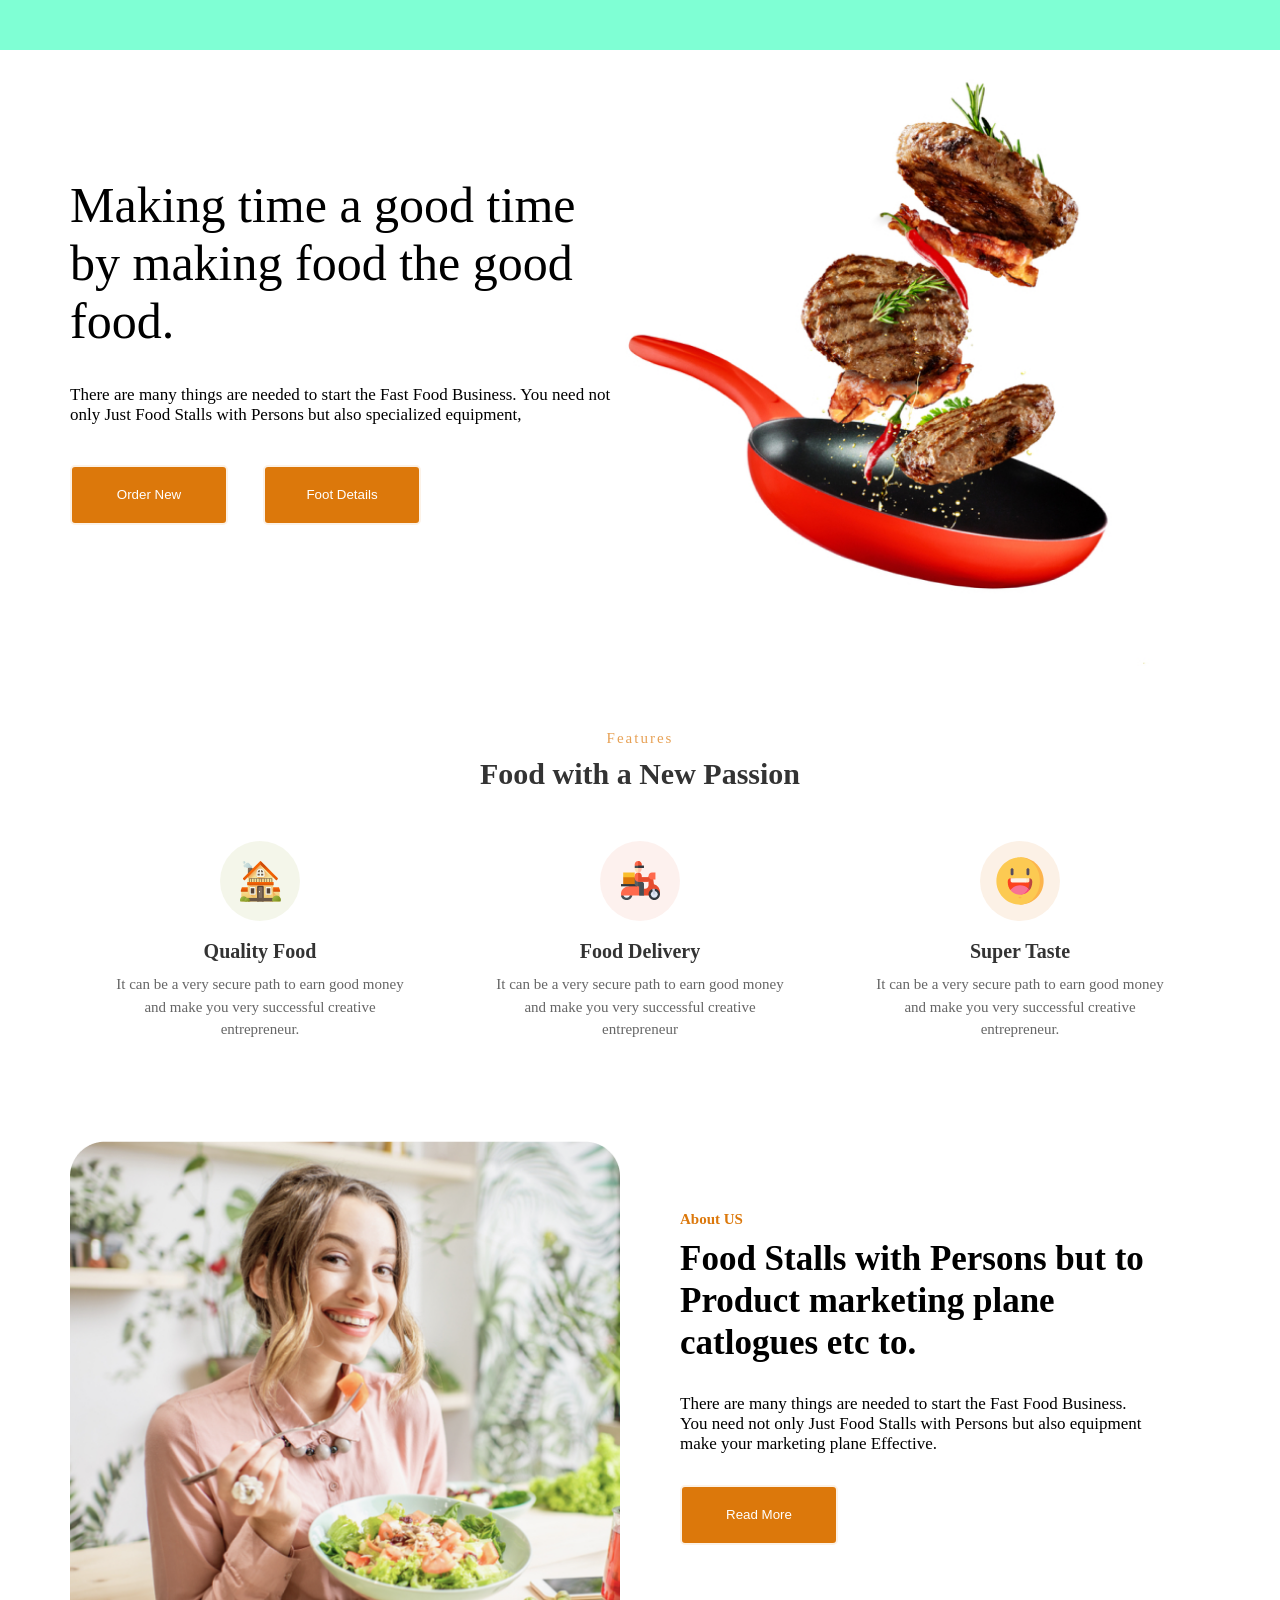
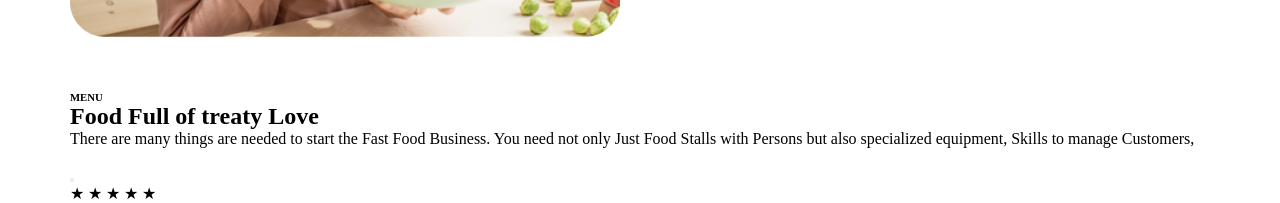
==== main.html @ 9306b49d "vvdvv" ====
<!DOCTYPE html>
<html lang="en">

<head>
    <meta charset="UTF-8">
    <meta name="viewport" content="width=device-width, initial-scale=1.0">
    <title>food</title>
    <link rel="stylesheet" href="./css/style.css">
</head>

<body>
    <header>
        <nav>

        </nav>
    </header>
    <main>

        <section class="section__one">
            <div class="cantenir">
                <div class="section__one-text">
                    <p class="one-text_p1">Making time a good time by making food the good food.</p>
                    <p class="one-text_p2">There are many things are needed to start the Fast Food Business. You need
                        not only Just Food
                        Stalls with Persons but also specialized equipment,</p>
                    <div class="one-btn">
                        <button class="section__one-btn">Order New</button>
                        <button class="section__one-btn">Foot Details</button>
                    </div>
                </div>
                <div class="section__one-img">
                    <img src="./img/section__one/CSmJnTefxM 1.jpg" alt="">
                </div>
            </div>
        </section>

        <section class="section__two">
            <div class="cantenir">
                <div class="section__two-text">
                    <p>Features</p>
                    <h3>Food with a New Passion</h3>
                </div>
                <div class="section__two-blok">
                    <div class="blok">
                        <div class="blok__img">
                            <img src=".//img/section__two-img/Group 94.svg" alt="">
                        </div>
                        <div class="blok__text">
                            <h3>Quality Food</h3>
                            <p>It can be a very secure path to earn good money and make you very successful creative
                                entrepreneur.</p>
                        </div>
                    </div>
                    <div class="blok">
                        <div class="blok__img">
                            <img src=".//img/section__two-img/Group 123.svg" alt="">
                        </div>
                        <div class="blok__text">
                            <h3>Food Delivery</h3>
                            <p>It can be a very secure path to earn good money and make you very successful creative
                                entrepreneur</p>
                        </div>
                    </div>
                    <div class="blok">
                        <div class="blok__img">
                            <img src="./img/section__two-img/Group 93.svg" alt="">
                        </div>
                        <div class="blok__text">
                            <h3>Super Taste</h3>
                            <p>It can be a very secure path to earn good money and make you very successful creative
                                entrepreneur.</p>
                        </div>
                    </div>
                </div>
            </div>
        </section>

        <section class="section__three">
            <div class="cantenir">
                <div class="section__three-img">
                    <img src=".//img/section__three/Mask Group.png" alt="">
                </div>
                <div class="section__three-text">
                    <div class="section__three-cantener">
                        <h6>About US</h6>
                        <h2>Food Stalls with Persons but to Product marketing plane
                            catlogues etc to.
                        </h2>
                        <p>There are many things are needed to start the Fast Food Business. You need not only Just Food
                            Stalls with Persons but also
                            equipment make your marketing plane Effective.</p>
                        <button class="section__three-btn section__one-btn">Read More</button>
                    </div>
                </div>
            </div>
        </section>

        <section class="section__four">
            <div class="cantenir">
                <div class="section__four-text">
                    <h6>MENU</h6>
                    <h2>Food Full of treaty Love</h2>
                    <p>There are many things are needed to start the Fast Food Business. You need not only Just Food
                        Stalls with Persons but also specialized equipment, Skills to manage Customers, </p>
                </div>
                <div class="section__four-blok">
                    <div class="four__cart">
                        <div class="four__cart-img">
                            <img src="" alt="">
                        </div>
                        <div class="four__cart-text">
                            <p class="four__cart-name"></p>
                            <p class="four__cart-mone"></p>
                            <p class="four__cart-desc"></p>
                            <button></button>
                            <p>&#9733; &#9733; &#9733; &#9733; &#9733;</p>
                        </div>
                    </div>
                </div>
            </div>
        </section>
    </main>
</body>

</html>
---- css/style.css ----
* {
    margin: 0;
    padding: 0;
    box-sizing: border-box;

}

.cantenir {
    width: 1140px;
    margin: 0 auto;
    /* text-align: center; */

}

header {
    height: 50px;
    background-color: aquamarine;
}

.section__one {
    height: 600px;
    display: flex;

}

.section__one-text {
    width: 555px;
    height: 600px;
    display: flex;
    flex-direction: column;
    justify-content: center;
    align-items: center;
    float: left;
}

.one-text_p1 {
    color: black;
    font-size: 50px;
    display: flex;
    width: 100%;
}

.one-text_p2 {
    font-size: 17px;
    margin: 35px 0 0 0;
}

.one-btn {
    width: 100%;
    margin-top: 40px;
    display: flex;
    gap: 35px;
}

.section__one-btn {
    width: 158px;
    height: 60px;
    border: 2px solid #fcf2e7;
    border-radius: 5px;
    color: #fff;
    background-color: #dc780b;
    transition: 0.3s;
}

.section__one-btn:hover {
    border: 2px solid #fcf2e7;
    color: #dc780b;
    background-color: #fff;
}

.section__one-img {
    width: 584px;
    height: 600px;
    float: left;

}

.section__one-img img {
    width: 100%;
    height: auto;
}

.section__two {
    width: 100%;
    margin-top: 30px;
    padding: 50px 0;
    display: flex;
    flex-direction: column;
    align-items: center;
    text-align: center;
}

.section__two-text p {
    font-size: 15px;
    color: #e7a155;
    letter-spacing: 2px;
}

.section__two-text h3 {
    font-size: 30px;
    margin-top: 10px;
    color: #333;
}

.section__two-blok {
    width: 100%;
    display: flex;
    justify-content: space-around;
    margin-top: 50px;
}

.blok {
    width: 26%;
    text-align: center;
}

.blok__img img {
    width: 80px;
    height: auto;
    margin-bottom: 15px;
}

.blok__text h3 {
    font-size: 20px;
    color: #333;
    margin-bottom: 10px;
}

.blok__text p {
    font-size: 15px;
    color: #666;
    line-height: 1.5;
}

.section__three {
    width: 100%;
    height: 500px;
    margin: 50px 0;
    display: flex;
    flex-direction: column;
    align-items: center;
}

.section__three-img{
    width: 550px;
    height: auto;
    float: left;
    display: flex;
}

.section__three-img img{
    width: 100%;
    height: auto;
}
.section__three-text{
    width: 590px;
    height: auto;
    float: left;
}
.section__three-cantener{
    width: 470px;
    margin: 70px auto 0;
}
.section__three-text h6{
    color: #dc780b;
    font-size: 15px;
    margin: 10px 0;
}
.section__three-text h2{
    font-size: 35px;
    line-height: 1.2;
}
.section__three-text p{
    font-size: 17px;
    line-height: 1.2;
    margin: 30px 0;
}
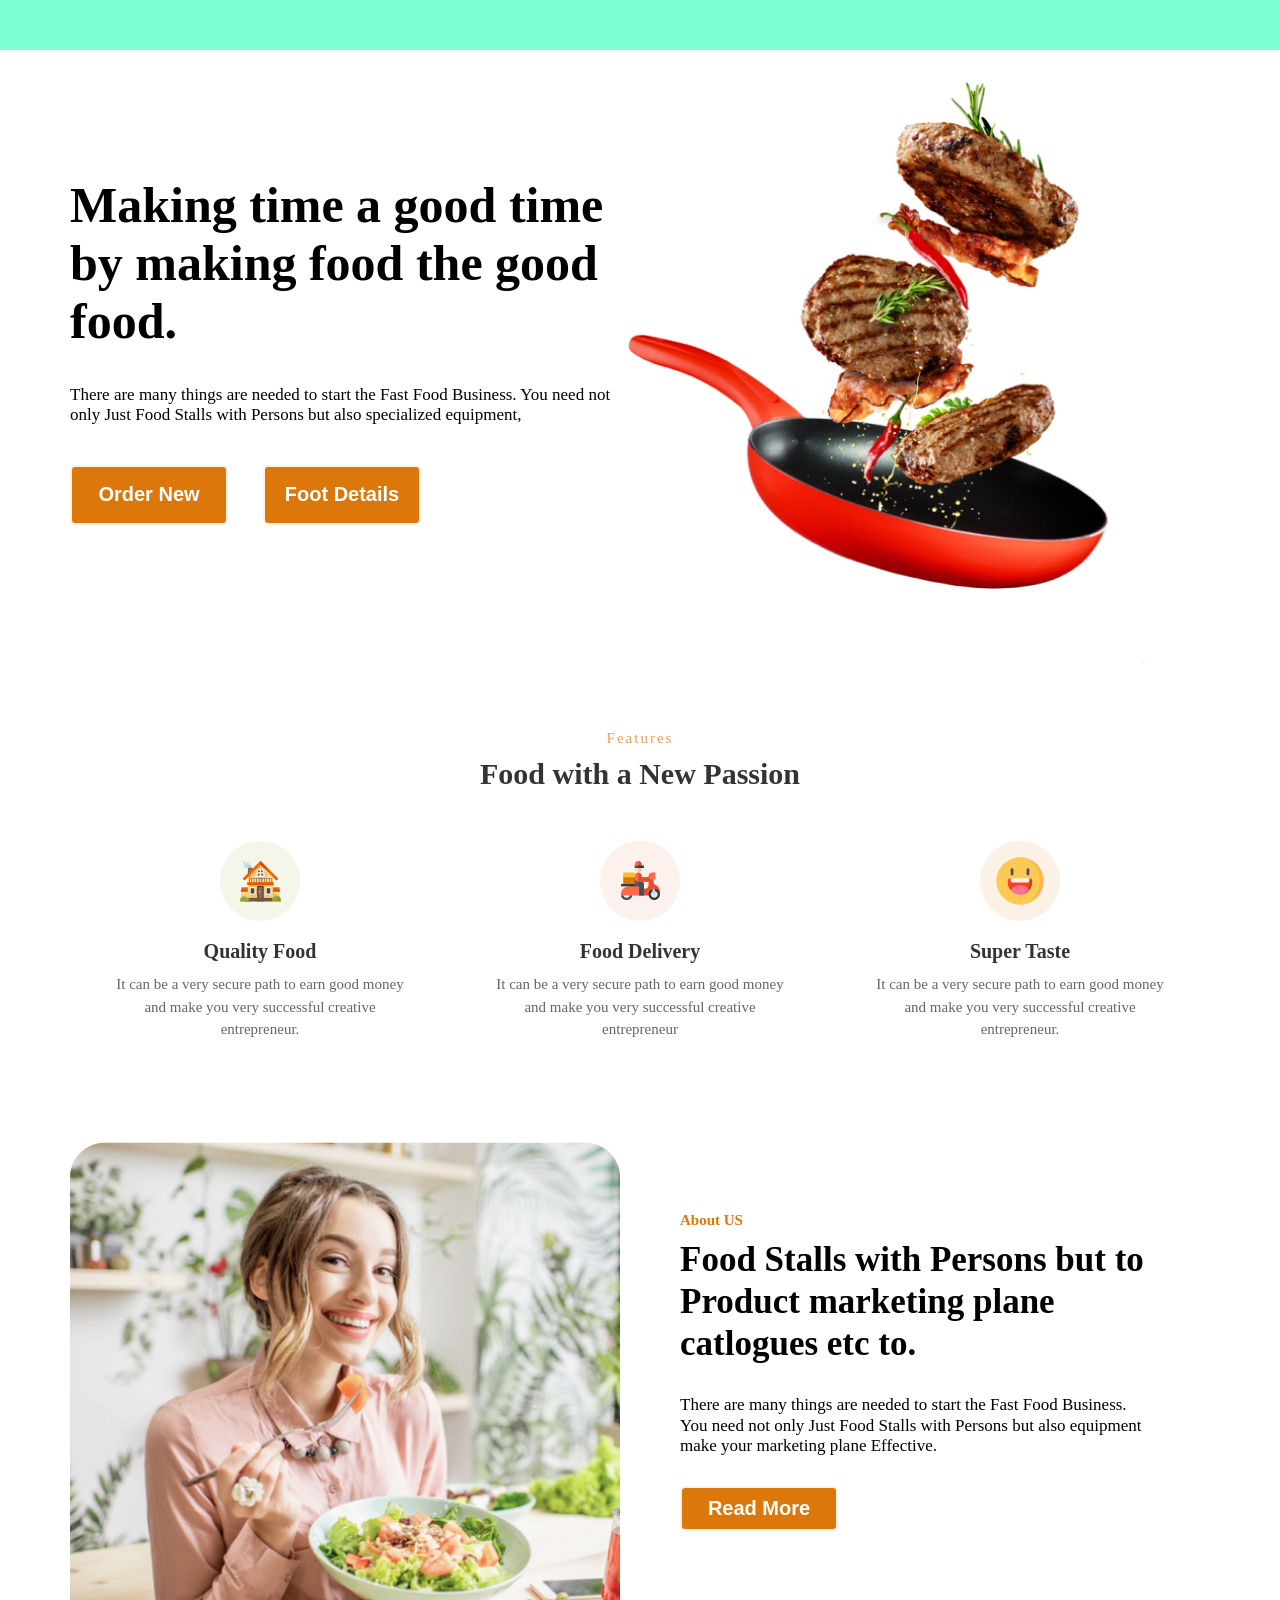
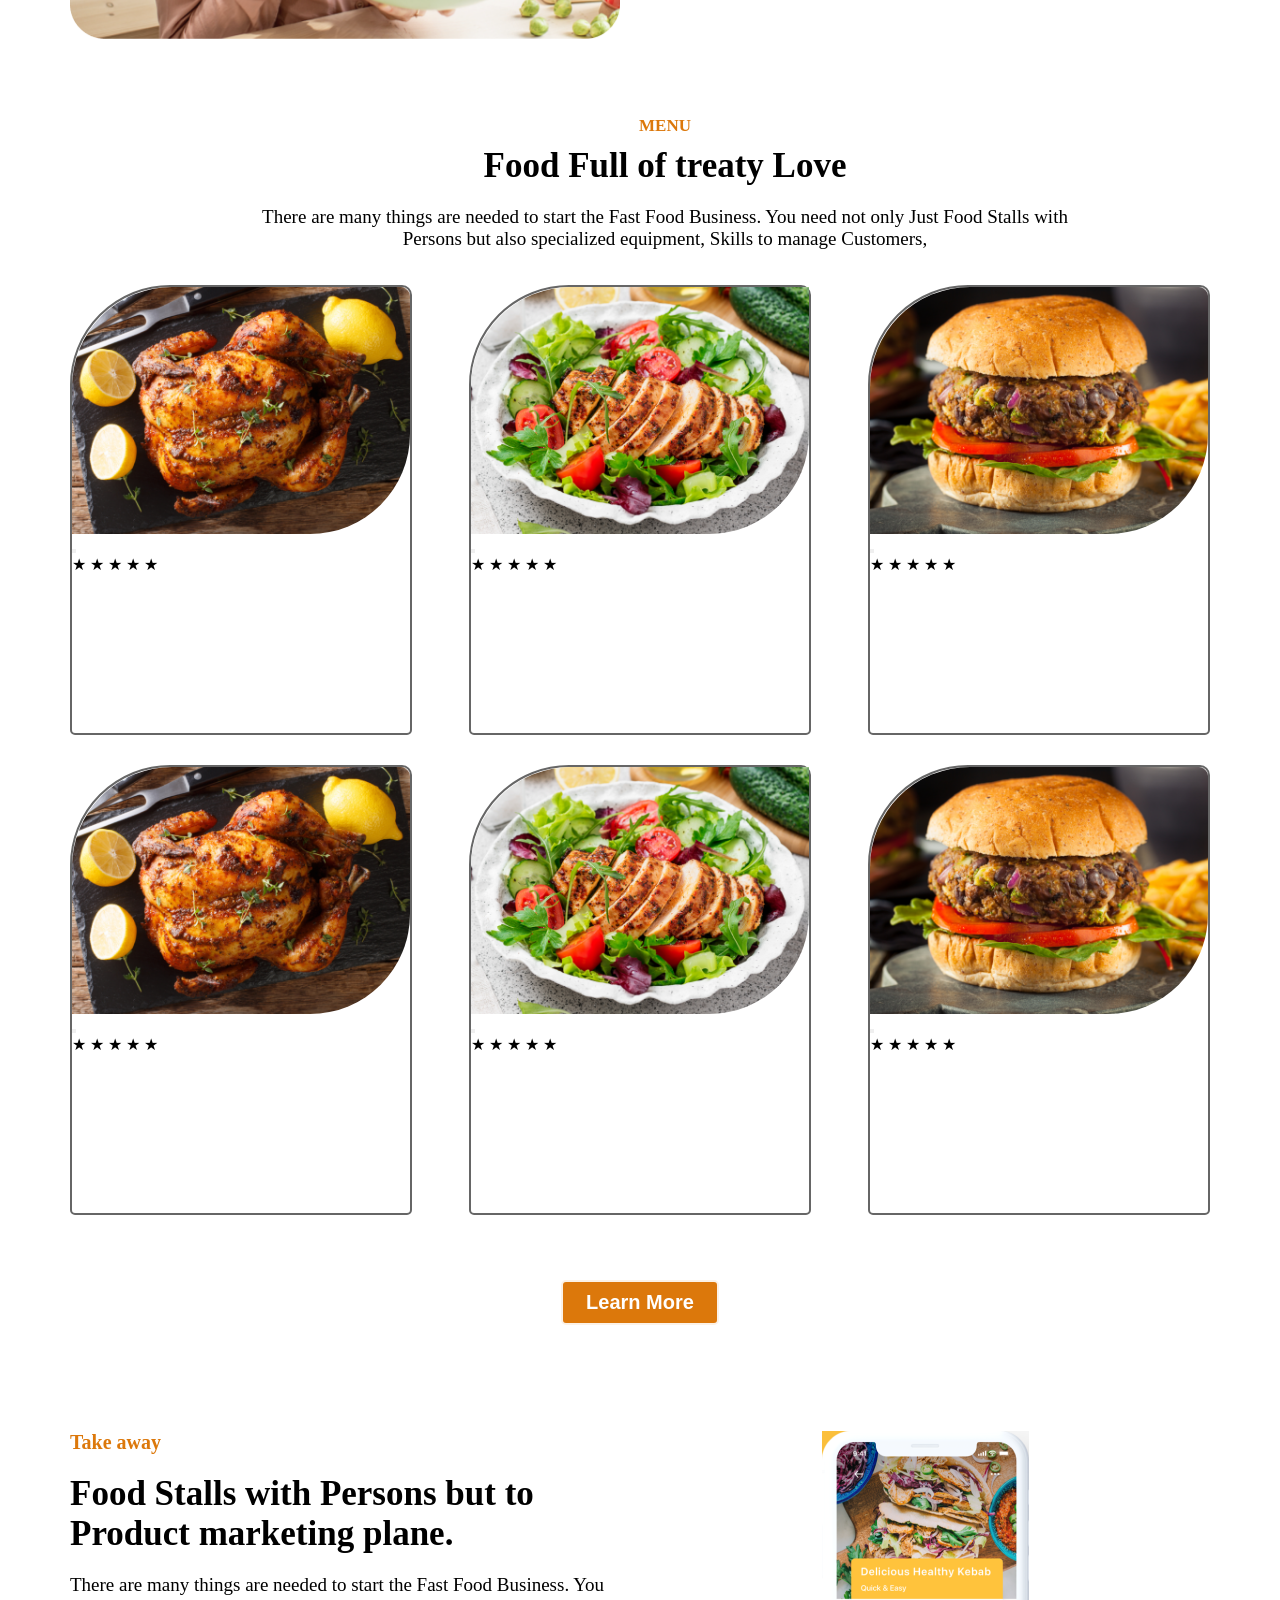
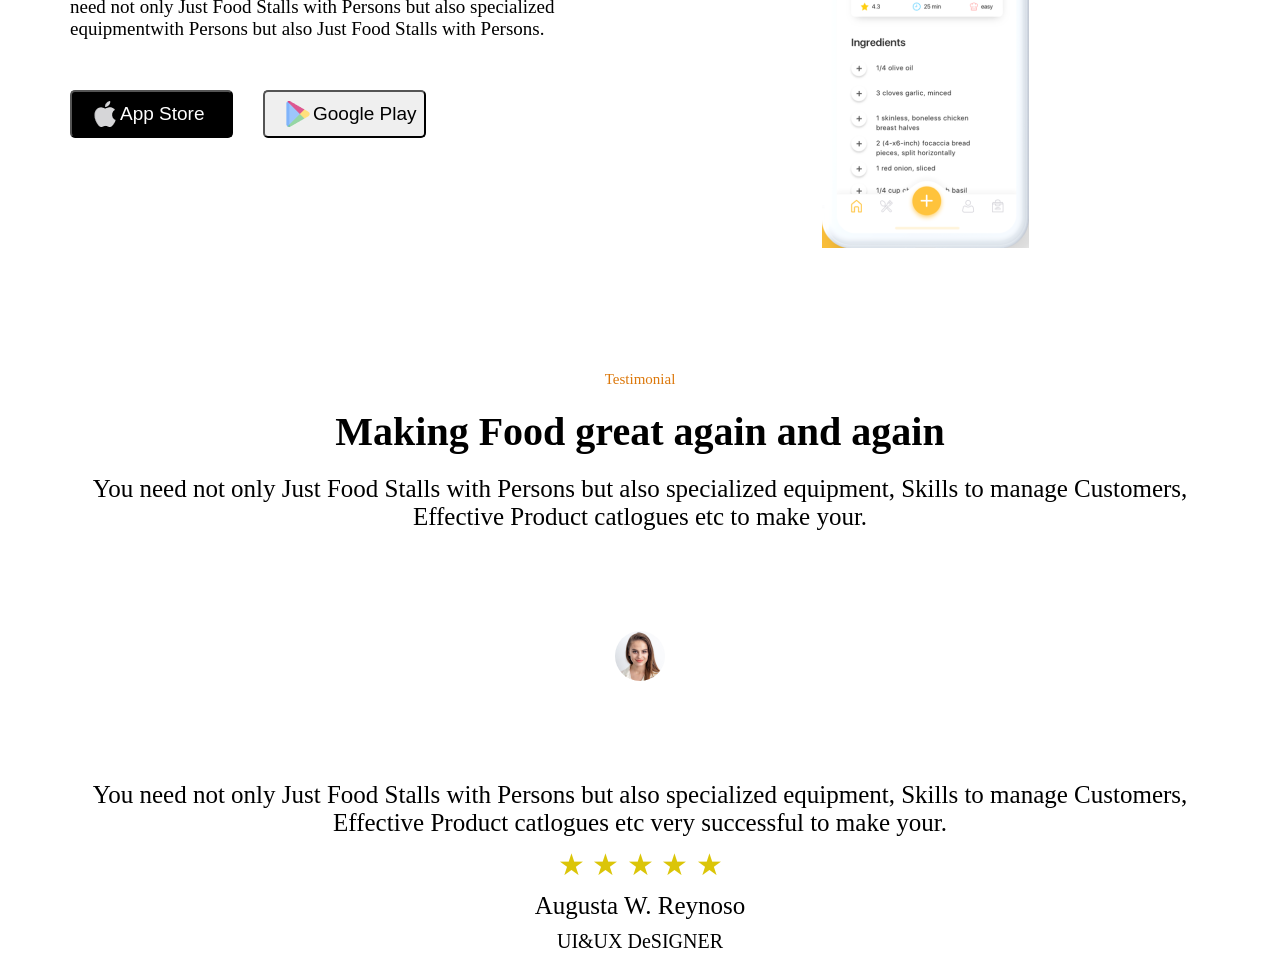
==== commit 3d892ddd: "svsvs" ====
--- a/main.html
+++ b/main.html
@@ -106,17 +106,123 @@
                 <div class="section__four-blok">
                     <div class="four__cart">
                         <div class="four__cart-img">
-                            <img src="" alt="">
-                        </div>
-                        <div class="four__cart-text">
-                            <p class="four__cart-name"></p>
-                            <p class="four__cart-mone"></p>
-                            <p class="four__cart-desc"></p>
-                            <button></button>
-                            <p>&#9733; &#9733; &#9733; &#9733; &#9733;</p>
-                        </div>
-                    </div>
-                </div>
+                            <img src=".//img/section__four/Mask Group (1).png" alt="">
+                        </div>
+                        <div class="four__cart-text">
+                            <p class="four__cart-name"></p>
+                            <p class="four__cart-mone"></p>
+                            <p class="four__cart-desc"></p>
+                            <button class="four__cart-btn"></button>
+                            <p class="four__cart-star">&#9733; &#9733; &#9733; &#9733; &#9733;</p>
+                        </div>
+                    </div>
+                    <div class="four__cart">
+                        <div class="four__cart-img">
+                            <img src=".//img/section__four/TMrjigyd3v.png" alt="">
+                        </div>
+                        <div class="four__cart-text">
+                            <p class="four__cart-name"></p>
+                            <p class="four__cart-mone"></p>
+                            <p class="four__cart-desc"></p>
+                            <button class="four__cart-btn"></button>
+                            <p class="four__cart-star">&#9733; &#9733; &#9733; &#9733; &#9733;</p>
+                        </div>
+                    </div>
+                    <div class="four__cart">
+                        <div class="four__cart-img">
+                            <img src=".//img/section__four/Mask Group (2).png" alt="">
+                        </div>
+                        <div class="four__cart-text">
+                            <p class="four__cart-name"></p>
+                            <p class="four__cart-mone"></p>
+                            <p class="four__cart-desc"></p>
+                            <button class="four__cart-btn"></button>
+                            <p class="four__cart-star">&#9733; &#9733; &#9733; &#9733; &#9733;</p>
+                        </div>
+                    </div>
+                    <div class="four__cart">
+                        <div class="four__cart-img">
+                            <img src=".//img/section__four/Mask Group (1).png" alt="">
+                        </div>
+                        <div class="four__cart-text">
+                            <p class="four__cart-name"></p>
+                            <p class="four__cart-mone"></p>
+                            <p class="four__cart-desc"></p>
+                            <button class="four__cart-btn"></button>
+                            <p class="four__cart-star">&#9733; &#9733; &#9733; &#9733; &#9733;</p>
+                        </div>
+                    </div>
+                    <div class="four__cart">
+                        <div class="four__cart-img">
+                            <img src=".//img/section__four/TMrjigyd3v.png" alt="">
+                        </div>
+                        <div class="four__cart-text">
+                            <p class="four__cart-name"></p>
+                            <p class="four__cart-mone"></p>
+                            <p class="four__cart-desc"></p>
+                            <button class="four__cart-btn"></button>
+                            <p class="four__cart-star">&#9733; &#9733; &#9733; &#9733; &#9733;</p>
+                        </div>
+                    </div>
+                    <div class="four__cart">
+                        <div class="four__cart-img">
+                            <img src=".//img/section__four/Mask Group (2).png" alt="">
+                        </div>
+                        <div class="four__cart-text">
+                            <p class="four__cart-name"></p>
+                            <p class="four__cart-mone"></p>
+                            <p class="four__cart-desc"></p>
+                            <button class="four__cart-btn"></button>
+                            <p class="four__cart-star">&#9733; &#9733; &#9733; &#9733; &#9733;</p>
+                        </div>
+                    </div>
+                </div>
+                <div class="section__four-btn">
+                    <button>Learn More</button>
+                </div>
+            </div>
+        </section>
+
+        <section class="section__five">
+            <div class="cantenir">
+                <div class="section__five-text">
+                    <h6>Take away</h6>
+                    <h2>Food Stalls with Persons but to Product marketing plane. </h2>
+                    <p>There are many things are needed to start the Fast Food Business. You need not only Just Food
+                        Stalls with Persons but also specialized equipmentwith Persons but also Just Food Stalls with
+                        Persons.</p>
+                    <div class="five__btn">
+                        <button class="section__five-btn" style="background-color: black; color: #fff;">
+                            <img src="./img/sectin__five/apple 1.png" alt="">
+                            <p>App Store</p>
+                        </button>
+                        <button class="section__five-btn">
+                            <img src=".//img/sectin__five/play 1.png" alt="">
+                            <p>Google Play</p>
+                        </button>
+                    </div>
+                </div>
+                <div class="section__five-img">
+                    <img src=".//img/sectin__five/shot 1.png" alt="">
+                </div>
+            </div>
+        </section>
+
+        <section class="section__six">
+            <div class="cantenir">
+                <p class="section__six-text1">Testimonial</p>
+                <p class="section__six-text2">Making Food great again and again</p>
+                <p class="section__six-text3">You need not only Just Food Stalls with Persons but also specialized
+                    equipment, Skills to manage Customers, Effective Product catlogues etc to make your.</p>
+                <div class="section__six-img">
+                    <img src=".//img/secton__six/rbUCqO2zGk 1.png" alt="">
+                </div>
+                <p class="section__six-text4">You need not only Just Food Stalls with Persons but also specialized
+                    equipment, Skills to manage Customers, Effective Product catlogues etc very successful to make your.
+                </p>
+                <p class="section__six-star">&#9733; &#9733; &#9733; &#9733; &#9733;</p>
+                <p class="section__six-text5">Augusta W. Reynoso</p>
+                <p class="section__six-text6">UI&UX DeSIGNER</p>
             </div>
         </section>
     </main>
--- a/css/style.css
+++ b/css/style.css
@@ -2,14 +2,12 @@
     margin: 0;
     padding: 0;
     box-sizing: border-box;
-
 }
 
 .cantenir {
     width: 1140px;
     margin: 0 auto;
-    /* text-align: center; */
-
+    /* Bu joyda text-align: center; ishlatilmagan, agar markazlashni istasangiz qo'shing */
 }
 
 header {
@@ -20,7 +18,7 @@
 .section__one {
     height: 600px;
     display: flex;
-
+    /* .section__one ichidagi elementlar yonma-yon joylashishini xohlaysiz, lekin .section__one-text va .section__one-img ichida float ishlatish o‘rniga flex asosida qiling */
 }
 
 .section__one-text {
@@ -31,11 +29,13 @@
     justify-content: center;
     align-items: center;
     float: left;
+    /* Bu joyda float: left ishlatilgan, lekin flex ishlatganingiz uchun floatni olib tashlash mumkin */
 }
 
 .one-text_p1 {
     color: black;
     font-size: 50px;
+    font-weight: bold;
     display: flex;
     width: 100%;
 }
@@ -58,6 +58,8 @@
     border: 2px solid #fcf2e7;
     border-radius: 5px;
     color: #fff;
+    font-size: 20px;
+    font-weight: 700;
     background-color: #dc780b;
     transition: 0.3s;
 }
@@ -72,7 +74,7 @@
     width: 584px;
     height: 600px;
     float: left;
-
+    /* float: left o'rniga flex asosida joylashtirishni tavsiya qilaman */
 }
 
 .section__one-img img {
@@ -137,41 +139,308 @@
     height: 500px;
     margin: 50px 0;
     display: flex;
-    flex-direction: column;
-    align-items: center;
-}
-
-.section__three-img{
+    flex-direction: row;
+    align-items: center;
+}
+
+.section__three-img {
     width: 550px;
     height: auto;
     float: left;
-    display: flex;
-}
-
-.section__three-img img{
-    width: 100%;
-    height: auto;
-}
-.section__three-text{
+    /* float o'rniga flex asosida joylashtirish kerak */
+    display: flex;
+}
+
+.section__three-img img {
+    width: 100%;
+    height: auto;
+}
+
+.section__three-text {
     width: 590px;
     height: auto;
     float: left;
-}
-.section__three-cantener{
+    /* floatni olib tashlab, flex asosida joylashtirish kerak */
+}
+
+.section__three-cantener {
     width: 470px;
     margin: 70px auto 0;
-}
-.section__three-text h6{
+    /* E'tibor bering: "cantener" noto‘g‘ri yozilgan. To‘g‘ri yozilishi "container" bo‘lishi kerak */
+}
+
+.section__three-text h6 {
     color: #dc780b;
     font-size: 15px;
     margin: 10px 0;
 }
-.section__three-text h2{
+
+.section__three-text h2 {
     font-size: 35px;
     line-height: 1.2;
 }
-.section__three-text p{
+
+.section__three-text p {
     font-size: 17px;
     line-height: 1.2;
     margin: 30px 0;
 }
+
+.section__three-btn {
+    height: 45px;
+}
+
+.section__four {
+    height: 1250px;
+    margin: 70px 0;
+    display: flex;
+}
+
+.section__four-text {
+    text-align: center;
+    align-items: center;
+    justify-content: center;
+    margin-left: 50px;
+}
+
+.section__four-text h6 {
+    color: #dc780b;
+    font-size: 17px;
+    margin: 5px 0;
+}
+
+.section__four-text h2 {
+    font-size: 35px;
+    margin: 10px 0;
+}
+
+.section__four-text p {
+    margin: 20px 120px;
+    font-size: 19px;
+}
+
+.section__four-blok {
+    display: flex;
+    justify-content: space-between;
+    margin-top: 20px;
+    flex-wrap: wrap;
+}
+
+.four__cart {
+    width: 30%;
+    height: 450px;
+    margin: 15px 0;
+    box-sizing: border-box;
+    border: 2px solid #666;
+    border-radius: 100px 10px 5px 5px;
+}
+
+.four__cart-img {
+    width: 100%;
+    height: 250px;
+    border-radius: 100px 0;
+}
+
+.four__cart-img img {
+    width: 100%;
+    display: flex;
+    border-radius: 100px 0;
+}
+
+.section__four-btn {
+    text-align: center;
+    align-items: center;
+    margin: 50px 0;
+}
+
+.section__four-btn button {
+    width: 158px;
+    height: 45px;
+    border: 2px solid #fcf2e7;
+    border-radius: 5px;
+    color: #fff;
+    font-size: 20px;
+    font-weight: 700;
+    background-color: #dc780b;
+    transition: 0.3s;
+}
+
+.section__four-btn button:hover {
+    border: 2px solid #fcf2e7;
+    color: #dc780b;
+    background-color: #fff;
+}
+
+.section__five {
+    width: 100%;
+    height: 520px;
+    margin: 20px 0;
+}
+
+.section__five-text {
+    width: 50%;
+    align-items: center;
+    float: left;
+}
+
+.section__five-text h6 {
+    font-size: 20px;
+    color: #dc780b;
+    gap: 2px;
+}
+
+.section__five-text h2 {
+    margin: 20px 0;
+    font-weight: bold;
+    font-size: 35px;
+}
+
+.section__five-text p {
+    font-size: 19px;
+}
+
+.section__five-img {
+    display: flex;
+    width: 50%;
+    height: auto;
+    float: left;
+}
+
+.section__five-img img {
+    align-items: center;
+    margin: 0 auto;
+}
+
+.five__btn {
+    margin-top: 50px;
+    display: flex;
+    gap: 30px;
+
+}
+
+.section__five-btn {
+    width: 163px;
+    height: 48px;
+    display: flex;
+    border-radius: 5px;
+}
+
+.section__five-btn img {
+    display: flex;
+    margin: auto 0;
+    margin-left: 20px;
+    text-align: center;
+    align-items: center;
+    justify-content: center;
+}
+
+.section__five-btn p {
+    display: flex;
+    margin: auto 0;
+    text-align: center;
+    align-items: center;
+    padding: 0 2px;
+}
+
+.section__six {
+    width: 100%;
+    height: auto;
+    display: flex;
+}
+
+.section__six-text1 {
+    font-size: 15px;
+    color: #dc780b;
+    text-align: center;
+}
+
+.section__six-text2 {
+    font-size: 40px;
+    margin: 20px;
+    font-weight: 700;
+    text-align: center;
+}
+
+.section__six-text3,
+.section__six-text4 {
+    text-align: center;
+    font-size: 25px;
+    margin: 10px 0;
+}
+.section__six-star{
+    text-align: center;
+    font-size: 30px;
+    color: #dbc508;
+}
+
+.section__six-text5 {
+    text-align: center;
+    font-size: 25px;
+    margin: 10px 0;
+}
+
+.section__six-text6 {
+    text-align: center;
+    font-size: 20px;
+    margin: 10px 0;
+}
+
+.section__six-img{
+    display: flex;
+    align-items: center;
+    text-align: center;
+    justify-content: center;
+    margin: 100px auto;
+}
+.section__six-img img{
+    display: flex;
+    text-align: center;
+    justify-content: center;
+    align-items: center;
+    border-radius: 50%;
+}
+
+
+
+
+
+
+
+
+
+
+
+
+
+
+
+
+
+/* Media query - kichik ekranlar uchun moslashuv */
+@media (max-width: 768px) {
+    .cantenir {
+        width: 100%;
+        padding: 0 15px;
+    }
+
+    .section__one,
+    .section__three {
+        flex-direction: column;
+        align-items: center;
+    }
+
+    .section__one-text,
+    .section__one-img,
+    .section__three-text,
+    .section__three-img {
+        width: 100%;
+        float: none;
+        /* float xususiyatini olib tashlash */
+    }
+
+    .blok {
+        width: 100%;
+        margin-bottom: 20px;
+        /* Har bir blok orasiga masofa qo'shish */
+    }
+}
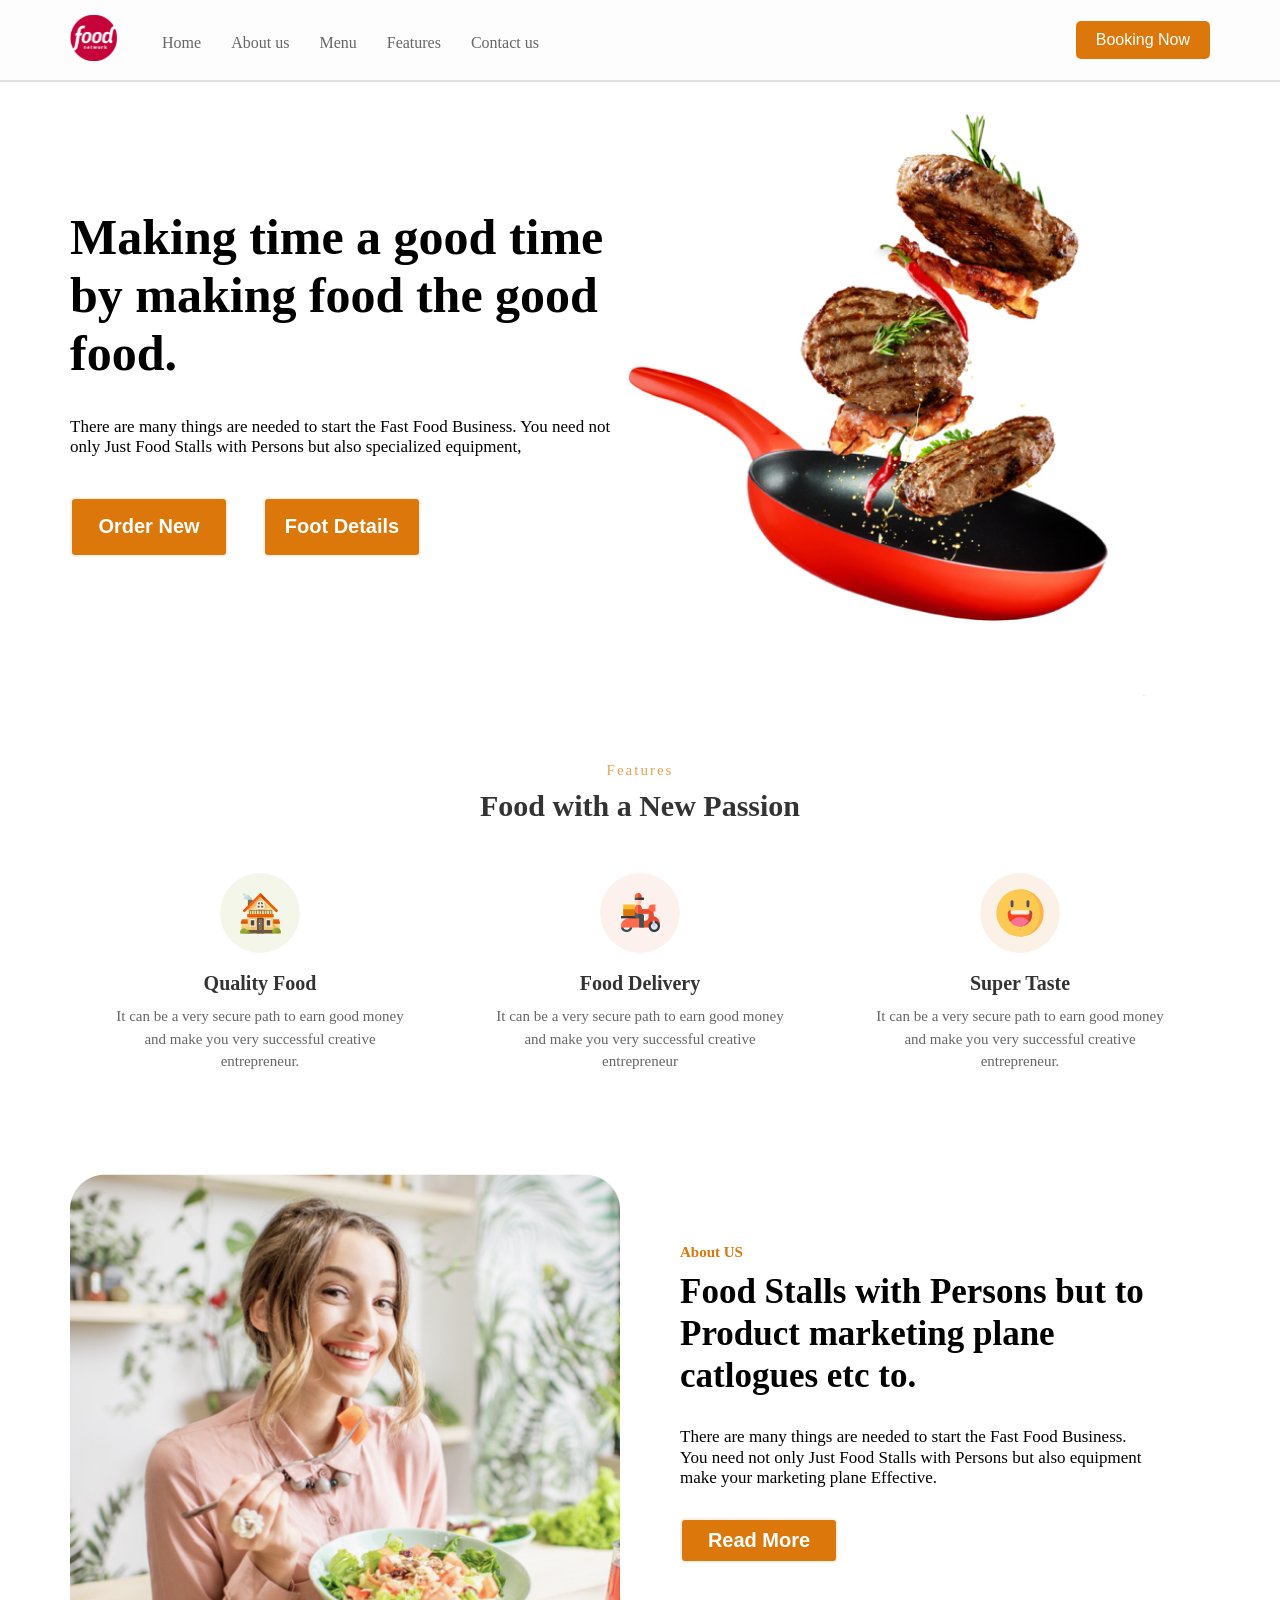
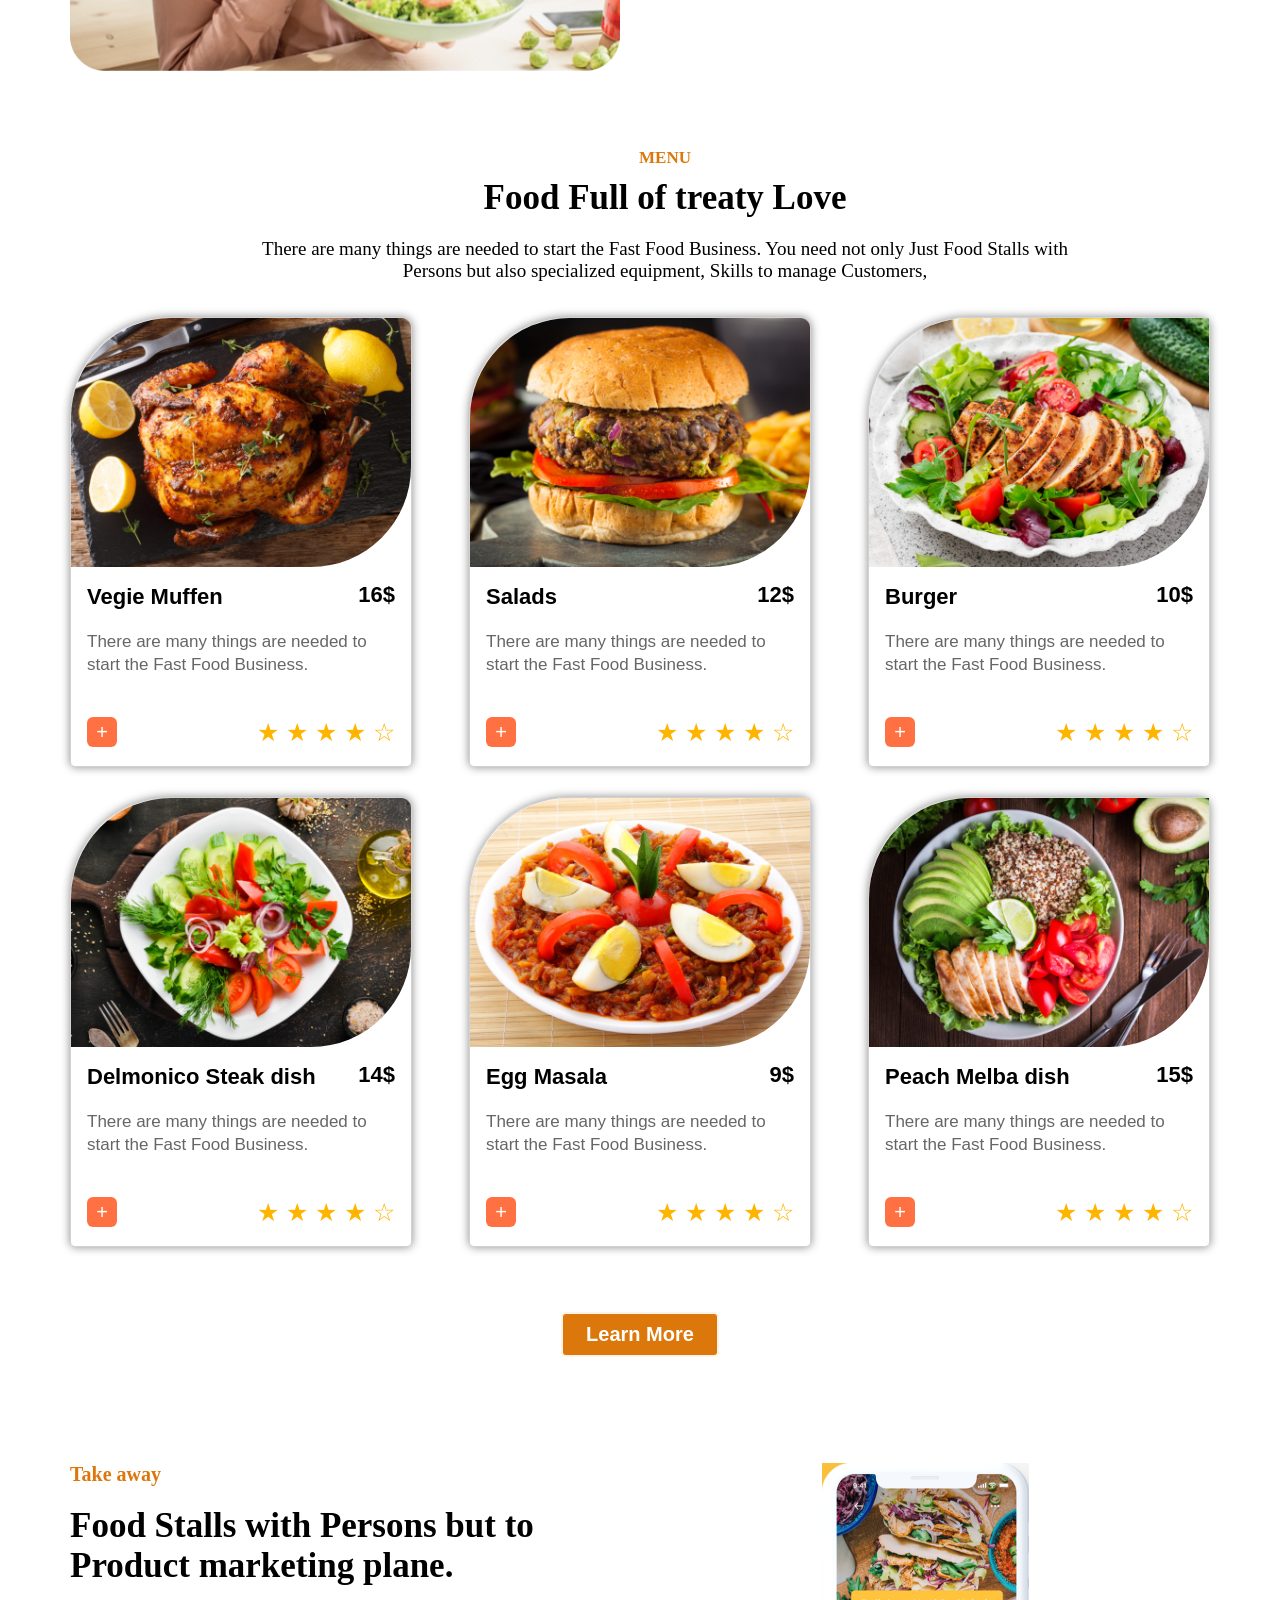
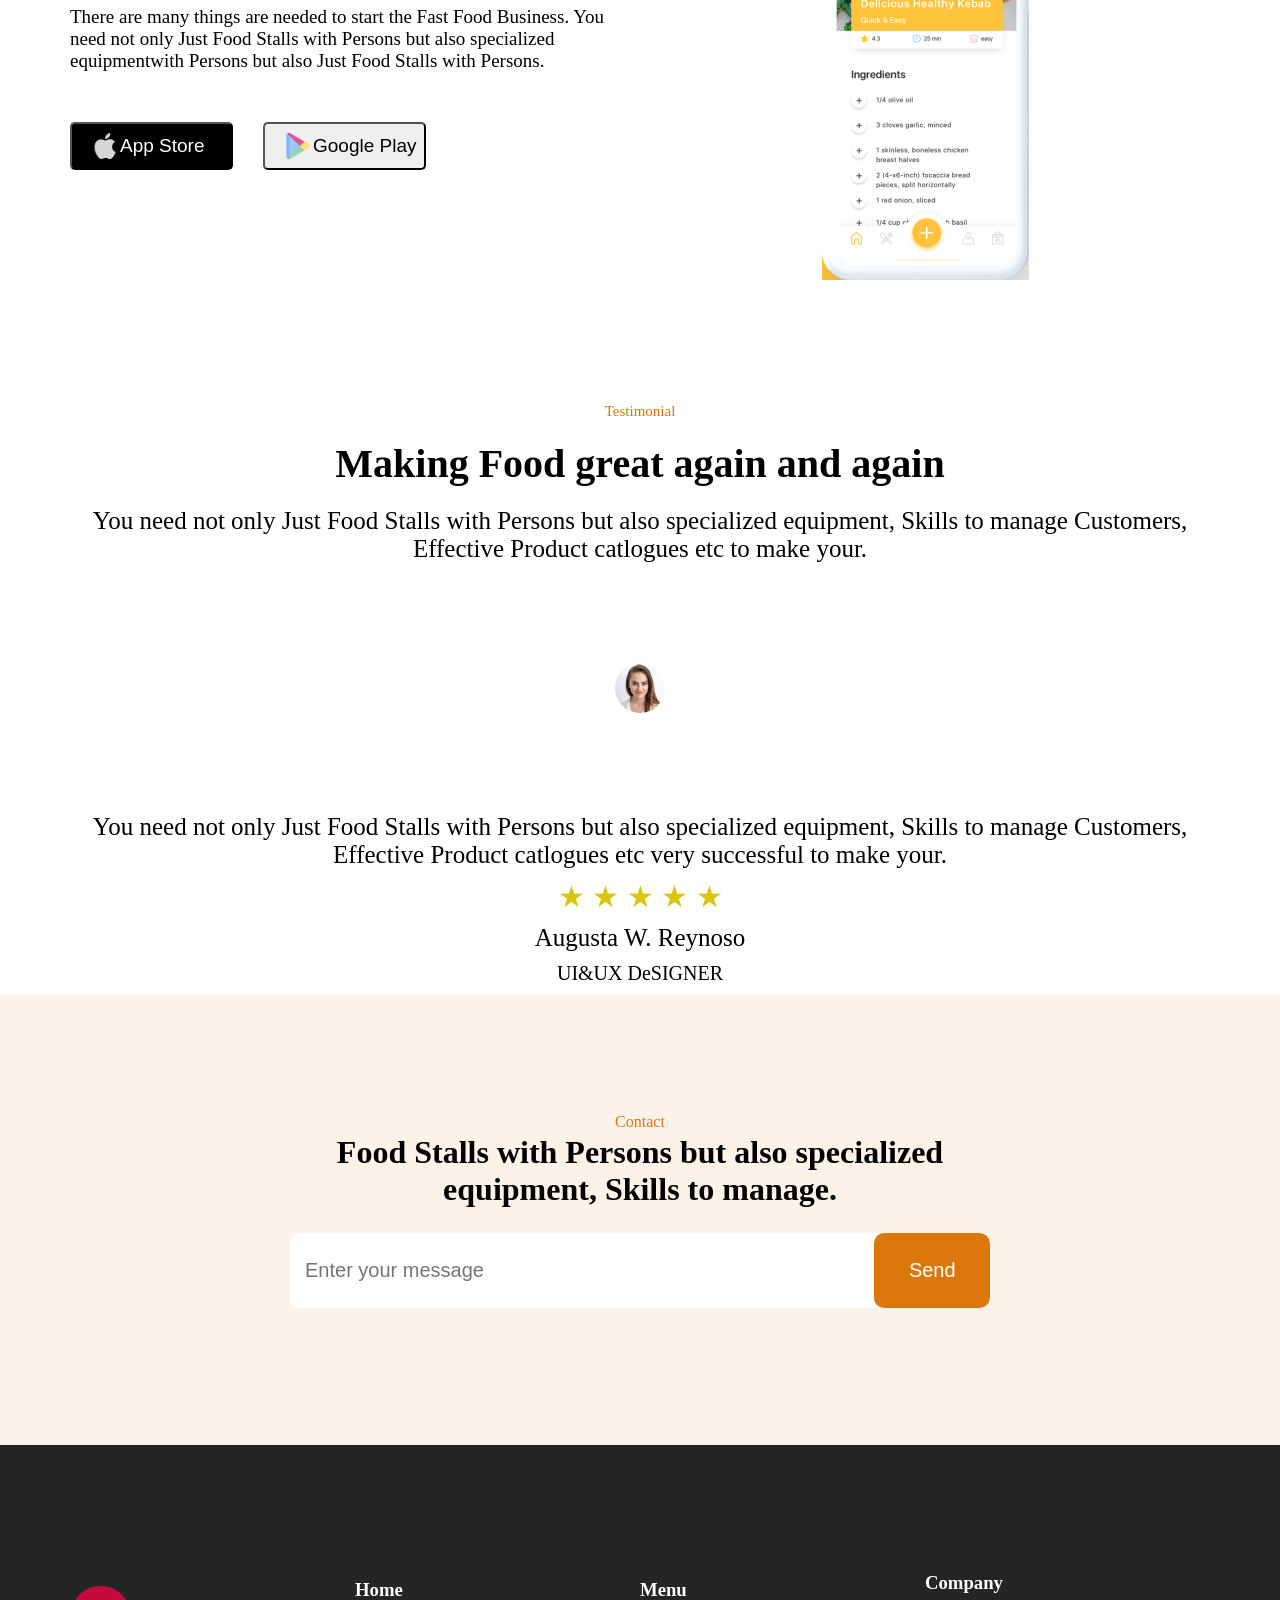
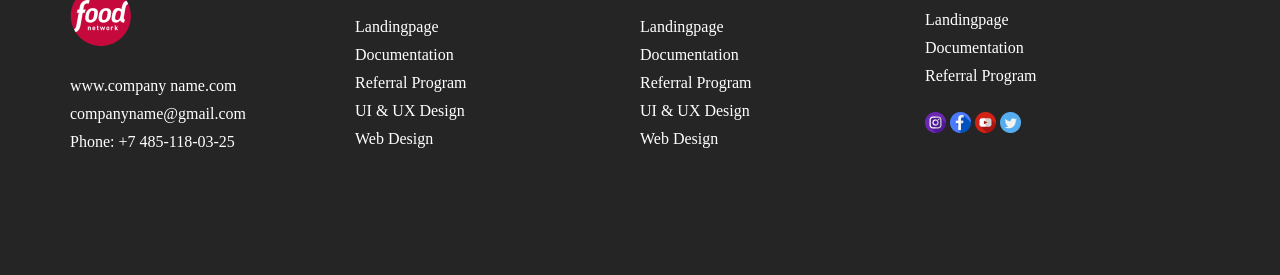
==== commit e3868de1: "ohirgi yangilanish" ====
--- a/main.html
+++ b/main.html
@@ -6,14 +6,32 @@
     <meta name="viewport" content="width=device-width, initial-scale=1.0">
     <title>food</title>
     <link rel="stylesheet" href="./css/style.css">
+    <link rel="shortcut icon" href=".//img/nav/615px-Food_Network_New_Logo 2.svg" type="image/svg">
 </head>
 
 <body>
     <header>
-        <nav>
-
-        </nav>
+        <div class="cantenir">
+            <nav class="navbar">
+                <div class="nav__ul">
+                    <div class="logo">
+                        <img src="./img/nav/615px-Food_Network_New_Logo 2.svg" alt="Logo">
+                    </div>
+                    <ul class="nav-links">
+                        <li><a href="#">Home</a></li>
+                        <li><a href="#">About us</a></li>
+                        <li><a href="#">Menu</a></li>
+                        <li><a href="#">Features</a></li>
+                        <li><a href="#">Contact us</a></li>
+                    </ul>
+                </div>
+                <div class="nav-btn">
+                    <button>Booking Now</button>
+                </div>
+            </nav>
+        </div>
     </header>
+
     <main>
 
         <section class="section__one">
@@ -109,11 +127,29 @@
                             <img src=".//img/section__four/Mask Group (1).png" alt="">
                         </div>
                         <div class="four__cart-text">
-                            <p class="four__cart-name"></p>
-                            <p class="four__cart-mone"></p>
-                            <p class="four__cart-desc"></p>
-                            <button class="four__cart-btn"></button>
-                            <p class="four__cart-star">&#9733; &#9733; &#9733; &#9733; &#9733;</p>
+                            <p class="four__cart-name">Vegie Muffen</p>
+                            <p class="four__cart-mone">16$</p>
+                            <p class="four__cart-desc">There are many things are needed to start the Fast Food Business.
+                            </p>
+                            <div class="four__cart-footer">
+                                <button class="four__cart-btn">+</button>
+                                <p class="four__cart-star">&#9733; &#9733; &#9733; &#9733; &#9734;</p>
+                            </div>
+                        </div>
+                    </div>
+                    <div class="four__cart">
+                        <div class="four__cart-img">
+                            <img src=".//img/section__four/Mask Group (2).png" alt="">
+                        </div>
+                        <div class="four__cart-text">
+                            <p class="four__cart-name">Salads</p>
+                            <p class="four__cart-mone">12$</p>
+                            <p class="four__cart-desc">There are many things are needed to start the Fast Food Business.
+                            </p>
+                            <div class="four__cart-footer">
+                                <button class="four__cart-btn">+</button>
+                                <p class="four__cart-star">&#9733; &#9733; &#9733; &#9733; &#9734;</p>
+                            </div>
                         </div>
                     </div>
                     <div class="four__cart">
@@ -121,61 +157,62 @@
                             <img src=".//img/section__four/TMrjigyd3v.png" alt="">
                         </div>
                         <div class="four__cart-text">
-                            <p class="four__cart-name"></p>
-                            <p class="four__cart-mone"></p>
-                            <p class="four__cart-desc"></p>
-                            <button class="four__cart-btn"></button>
-                            <p class="four__cart-star">&#9733; &#9733; &#9733; &#9733; &#9733;</p>
-                        </div>
-                    </div>
-                    <div class="four__cart">
-                        <div class="four__cart-img">
-                            <img src=".//img/section__four/Mask Group (2).png" alt="">
-                        </div>
-                        <div class="four__cart-text">
-                            <p class="four__cart-name"></p>
-                            <p class="four__cart-mone"></p>
-                            <p class="four__cart-desc"></p>
-                            <button class="four__cart-btn"></button>
-                            <p class="four__cart-star">&#9733; &#9733; &#9733; &#9733; &#9733;</p>
-                        </div>
-                    </div>
-                    <div class="four__cart">
-                        <div class="four__cart-img">
-                            <img src=".//img/section__four/Mask Group (1).png" alt="">
-                        </div>
-                        <div class="four__cart-text">
-                            <p class="four__cart-name"></p>
-                            <p class="four__cart-mone"></p>
-                            <p class="four__cart-desc"></p>
-                            <button class="four__cart-btn"></button>
-                            <p class="four__cart-star">&#9733; &#9733; &#9733; &#9733; &#9733;</p>
-                        </div>
-                    </div>
-                    <div class="four__cart">
-                        <div class="four__cart-img">
-                            <img src=".//img/section__four/TMrjigyd3v.png" alt="">
-                        </div>
-                        <div class="four__cart-text">
-                            <p class="four__cart-name"></p>
-                            <p class="four__cart-mone"></p>
-                            <p class="four__cart-desc"></p>
-                            <button class="four__cart-btn"></button>
-                            <p class="four__cart-star">&#9733; &#9733; &#9733; &#9733; &#9733;</p>
-                        </div>
-                    </div>
-                    <div class="four__cart">
-                        <div class="four__cart-img">
-                            <img src=".//img/section__four/Mask Group (2).png" alt="">
-                        </div>
-                        <div class="four__cart-text">
-                            <p class="four__cart-name"></p>
-                            <p class="four__cart-mone"></p>
-                            <p class="four__cart-desc"></p>
-                            <button class="four__cart-btn"></button>
-                            <p class="four__cart-star">&#9733; &#9733; &#9733; &#9733; &#9733;</p>
-                        </div>
-                    </div>
+                            <p class="four__cart-name">Burger</p>
+                            <p class="four__cart-mone">10$</p>
+                            <p class="four__cart-desc">There are many things are needed to start the Fast Food Business.
+                            </p>
+                            <div class="four__cart-footer">
+                                <button class="four__cart-btn">+</button>
+                                <p class="four__cart-star">&#9733; &#9733; &#9733; &#9733; &#9734;</p>
+                            </div>
+                        </div>
+                    </div>
+                    <div class="four__cart">
+                        <div class="four__cart-img">
+                            <img src=".//img/section__four/Mask Group (3).png" alt="">
+                        </div>
+                        <div class="four__cart-text">
+                            <p class="four__cart-name">Delmonico Steak dish</p>
+                            <p class="four__cart-mone">14$</p>
+                            <p class="four__cart-desc">There are many things are needed to start the Fast Food Business.
+                            </p>
+                            <div class="four__cart-footer">
+                                <button class="four__cart-btn">+</button>
+                                <p class="four__cart-star">&#9733; &#9733; &#9733; &#9733; &#9734;</p>
+                            </div>
+                        </div>
+                    </div>
+                    <div class="four__cart">
+                        <div class="four__cart-img">
+                            <img src=".//img/section__four/ba5inQ7lOC 1.png" alt="">
+                        </div>
+                        <div class="four__cart-text">
+                            <p class="four__cart-name">Egg Masala</p>
+                            <p class="four__cart-mone">9$</p>
+                            <p class="four__cart-desc">There are many things are needed to start the Fast Food Business.
+                            </p>
+                            <div class="four__cart-footer">
+                                <button class="four__cart-btn">+</button>
+                                <p class="four__cart-star">&#9733; &#9733; &#9733; &#9733; &#9734;</p>
+                            </div>
+                        </div>
+                    </div>
+                    <div class="four__cart">
+                        <div class="four__cart-img">
+                            <img src=".//img/section__four/CcKMDGIS9J 1.png" alt="">
+                        </div>
+                        <div class="four__cart-text">
+                            <p class="four__cart-name">Peach Melba dish</p>
+                            <p class="four__cart-mone">15$</p>
+                            <p class="four__cart-desc">There are many things are needed to start the Fast Food Business.
+                            </p>
+                            <div class="four__cart-footer">
+                                <button class="four__cart-btn">+</button>
+                                <p class="four__cart-star">&#9733; &#9733; &#9733; &#9733; &#9734;</p>
+                            </div>
+                        </div>
+                    </div>
+                    
                 </div>
                 <div class="section__four-btn">
                     <button>Learn More</button>
@@ -225,6 +262,65 @@
                 <p class="section__six-text6">UI&UX DeSIGNER</p>
             </div>
         </section>
+
+        <section class="section__seven">
+            <div class="cantenir">
+                <div class="section__seven-init">
+                    <div class="section__seven-text">
+                        <p>Contact </p>
+                        <h2>Food Stalls with Persons but also specialized equipment, Skills to manage.</h2>
+                    </div>
+                    <div class="section__seven-input">
+                        <input type="text" placeholder="Enter your message">
+                        <button>Send</button>
+                    </div>
+                </div>
+            </div>
+        </section>
+
+        <footer class="footer">
+            <div class="cantenir">
+                <div class="footer__text">
+                    <div class="footer__text-blok">
+                        <div class="text__blok1-img">
+                            <img src=".//img/footer/615px-Food_Network_New_Logo 1.png" alt="">
+                        </div>
+                        <p>www.company name.com</p>
+                        <p>companyname@gmail.com</p>
+                        <p>Phone: +7 485-118-03-25</p>
+                    </div>
+                    <div class="footer__text-blok">
+                        <h3>Home</h3>
+                        <p>Landingpage</p>
+                        <p>Documentation</p>
+                        <p>Referral Program</p>
+                        <p>UI & UX Design</p>
+                        <p>Web Design</p>
+                    </div>
+                    <div class="footer__text-blok">
+                        <h3>Menu</h3>
+                        <p>Landingpage</p>
+                        <p>Documentation</p>
+                        <p>Referral Program</p>
+                        <p>UI & UX Design</p>
+                        <p>Web Design</p>
+                    </div>
+                    <div class="footer__text-blok">
+                        <h3>Company</h3>
+                        <p>Landingpage</p>
+                        <p>Documentation</p>
+                        <p>Referral Program</p>
+                        <div class="">
+                            <img src=".//img/footer/Group 104.png" alt="">
+                            <img src="./img/footer/Group 116.png" alt="">
+                            <img src="./img/footer/Group 117.png" alt="">
+                            <img src="./img/footer/twitter 1.png" alt="">
+                        </div>
+                    </div>
+
+                </div>
+            </div>
+        </footer>
     </main>
 </body>
 
--- a/css/style.css
+++ b/css/style.css
@@ -7,18 +7,70 @@
 .cantenir {
     width: 1140px;
     margin: 0 auto;
-    /* Bu joyda text-align: center; ishlatilmagan, agar markazlashni istasangiz qo'shing */
 }
 
 header {
-    height: 50px;
-    background-color: aquamarine;
+    background-color: #fdfdfd;
+    padding: 15px 0;
+    border-bottom: 2px solid #e0e0e0;
+}
+
+.navbar {
+    display: flex;
+    align-items: center;
+    justify-content: space-between;
+}
+
+.nav__ul {
+    display: flex;
+    align-items: center;
+}
+
+.logo img {
+    height: 46px;
+    margin-right:30px ;
+}
+
+.nav-links {
+    display: flex;
+    list-style: none;
+}
+
+.nav-links li {
+    margin: 0 15px;
+    font-size: 25px;
+}
+
+.nav-links a {
+    text-decoration: none;
+    color: #666;
+    font-size: 16px;
+    font-weight: 500;
+    transition: color 0.3s;
+}
+
+.nav-links a:hover {
+    color: #dc780b;
+}
+
+.nav-btn button {
+    background-color: #dc780b;
+    color: #fff;
+    padding: 10px 20px;
+    border: none;
+    border-radius: 5px;
+    cursor: pointer;
+    font-size: 16px;
+    transition: background-color 0.3s;
+}
+
+.nav-btn button:hover {
+    background-color: #e0891a;
 }
 
 .section__one {
     height: 600px;
     display: flex;
-    /* .section__one ichidagi elementlar yonma-yon joylashishini xohlaysiz, lekin .section__one-text va .section__one-img ichida float ishlatish o‘rniga flex asosida qiling */
 }
 
 .section__one-text {
@@ -29,7 +81,6 @@
     justify-content: center;
     align-items: center;
     float: left;
-    /* Bu joyda float: left ishlatilgan, lekin flex ishlatganingiz uchun floatni olib tashlash mumkin */
 }
 
 .one-text_p1 {
@@ -74,7 +125,6 @@
     width: 584px;
     height: 600px;
     float: left;
-    /* float: left o'rniga flex asosida joylashtirishni tavsiya qilaman */
 }
 
 .section__one-img img {
@@ -147,11 +197,12 @@
     width: 550px;
     height: auto;
     float: left;
-    /* float o'rniga flex asosida joylashtirish kerak */
     display: flex;
 }
 
 .section__three-img img {
+    width: 550px;
+    height: auto;
     width: 100%;
     height: auto;
 }
@@ -160,13 +211,11 @@
     width: 590px;
     height: auto;
     float: left;
-    /* floatni olib tashlab, flex asosida joylashtirish kerak */
 }
 
 .section__three-cantener {
     width: 470px;
     margin: 70px auto 0;
-    /* E'tibor bering: "cantener" noto‘g‘ri yozilgan. To‘g‘ri yozilishi "container" bo‘lishi kerak */
 }
 
 .section__three-text h6 {
@@ -231,8 +280,9 @@
     height: 450px;
     margin: 15px 0;
     box-sizing: border-box;
-    border: 2px solid #666;
+    border: 0.5px solid #6666664d;
     border-radius: 100px 10px 5px 5px;
+    box-shadow: 0 0px 10px rgba(0, 0, 0, 0.463);
 }
 
 .four__cart-img {
@@ -245,6 +295,58 @@
     width: 100%;
     display: flex;
     border-radius: 100px 0;
+}
+
+.four__cart-text {
+    padding: 16px;
+    width: 100%;
+    height: auto;
+    font-family: Arial, sans-serif;
+}
+
+.four__cart-name {
+    font-size: 22px;
+    font-weight: bold;
+    margin: 0;
+    display: inline-block;
+}
+
+.four__cart-mone {
+    font-size: 22px;
+    font-weight: bold;
+    float: right;
+    margin-top: -2px; 
+}
+
+.four__cart-desc {
+    font-size: 17px;
+    color: #666;
+    line-height: 1.4;
+    margin: 20px 0;
+}
+
+.four__cart-footer {
+    height: 70px;
+    display: flex;
+    align-items: center;
+    justify-content: space-between;
+}
+
+.four__cart-btn {
+    width: 30px;
+    height: 30px;
+    border: none;
+    background-color: #ff7043;
+    color: white;
+    font-size: 20px;
+    border-radius: 20%;
+    cursor: pointer;
+}
+
+.four__cart-star {
+    font-size: 25px;
+    color: #ffb400;
+    margin: 0;
 }
 
 .section__four-btn {
@@ -367,7 +469,8 @@
     font-size: 25px;
     margin: 10px 0;
 }
-.section__six-star{
+
+.section__six-star {
     text-align: center;
     font-size: 30px;
     color: #dbc508;
@@ -385,14 +488,15 @@
     margin: 10px 0;
 }
 
-.section__six-img{
+.section__six-img {
     display: flex;
     align-items: center;
     text-align: center;
     justify-content: center;
     margin: 100px auto;
 }
-.section__six-img img{
+
+.section__six-img img {
     display: flex;
     text-align: center;
     justify-content: center;
@@ -400,9 +504,107 @@
     border-radius: 50%;
 }
 
-
-
-
+.section__seven {
+    width: 100%;
+    height: 450px;
+    background-color: #fcf2e7;
+    display: flex;
+    text-align: center;
+    align-items: center;
+    justify-content: center;
+}
+
+.section__seven-init {
+    margin: 0 auto;
+    width: 750px;
+    height: 220px;
+}
+
+.section__seven-text p {
+    font-size: 16px;
+    color: #dc780b;
+    padding: 3px;
+}
+
+.section__seven-text h2 {
+    font-size: 32px;
+    font-weight: 700;
+}
+
+.section__seven-input {
+    display: flex;
+    align-items: center;
+    margin: 25px;
+    background-color: #fff;
+    border-radius: 10px;
+    overflow: hidden;
+}
+
+.section__seven-input input {
+    font-size: 20px;
+    width: 750px;
+    height: 75px;
+    background-color: #fff;
+    border: none;
+    outline: none;
+    padding: 0 15px;
+}
+
+.section__seven-input button {
+    font-size: 20px;
+    height: 75px;
+    width: 150px;
+    background-color: #dc780b;
+    color: #fff;
+    border: none;
+    border-radius: 10px;
+    cursor: pointer;
+    transition: .7s;
+}
+
+.section__seven-input button:hover {
+    background-color: #fff;
+    color: #dc780b;
+    border-left: 2px solid #dc780b;
+    border-radius: 0;
+    text-shadow: 2px 2px 20px;
+}
+
+.footer {
+    width: 100%;
+    height: 430px;
+    background-color: #252525;
+    display: flex;
+    align-items: center;
+    justify-content: center;
+}
+
+.footer__text {
+    height: 200px;
+    display: flex;
+    align-items: center;
+    justify-content: center;
+    margin: 0 auto;
+    color: #fff;
+}
+
+.footer__text-blok {
+    width: 25%;
+    height: auto;
+}
+
+.footer__text-blok h3 {
+    margin: 17px 0;
+}
+
+.footer__text-blok p {
+    margin: 10px 0;
+    font-size: 16px;
+}
+
+.footer__text-blok div {
+    margin: 27px 0;
+}
 
 
 
@@ -417,30 +619,74 @@
 
 
 /* Media query - kichik ekranlar uchun moslashuv */
+@media (max-width: 992px) {
+    .navbar {
+        flex-direction: column;
+        align-items: flex-start;
+    }
+
+    .nav-links {
+        flex-direction: column;
+        gap: 10px;
+    }
+
+    .section__one, .section__three, .section__four {
+        flex-direction: column;
+    }
+    
+    .section__one-text, .section__one-img, 
+    .section__three-img, .section__three-text,
+    .section__five-text, .section__five-img {
+        width: 100%;
+        float: none;
+        margin: 0;
+    }
+}
+
 @media (max-width: 768px) {
-    .cantenir {
-        width: 100%;
-        padding: 0 15px;
-    }
-
-    .section__one,
-    .section__three {
+    .section__two-blok, .section__four-blok {
         flex-direction: column;
         align-items: center;
     }
 
-    .section__one-text,
-    .section__one-img,
-    .section__three-text,
-    .section__three-img {
+    .nav-btn button {
         width: 100%;
-        float: none;
-        /* float xususiyatini olib tashlash */
-    }
-
-    .blok {
+        margin-top: 10px;
+    }
+
+    .section__seven-init {
+        width: 90%;
+    }
+
+    .section__seven-input input {
+        width: calc(100% - 150px);
+    }
+}
+
+@media (max-width: 576px) {
+    .footer__text {
+        flex-direction: column;
+        text-align: center;
+    }
+
+    .footer__text-blok {
         width: 100%;
         margin-bottom: 20px;
-        /* Har bir blok orasiga masofa qo'shish */
+    }
+}
+
+/* Additional adjustments for very small screens */
+@media (max-width: 400px) {
+    .section__one-text h1 {
+        font-size: 30px;
+    }
+
+    .section__two-text h3,
+    .section__four-text h2 {
+        font-size: 24px;
+    }
+
+    .nav-links li {
+        font-size: 14px;
     }
 }
